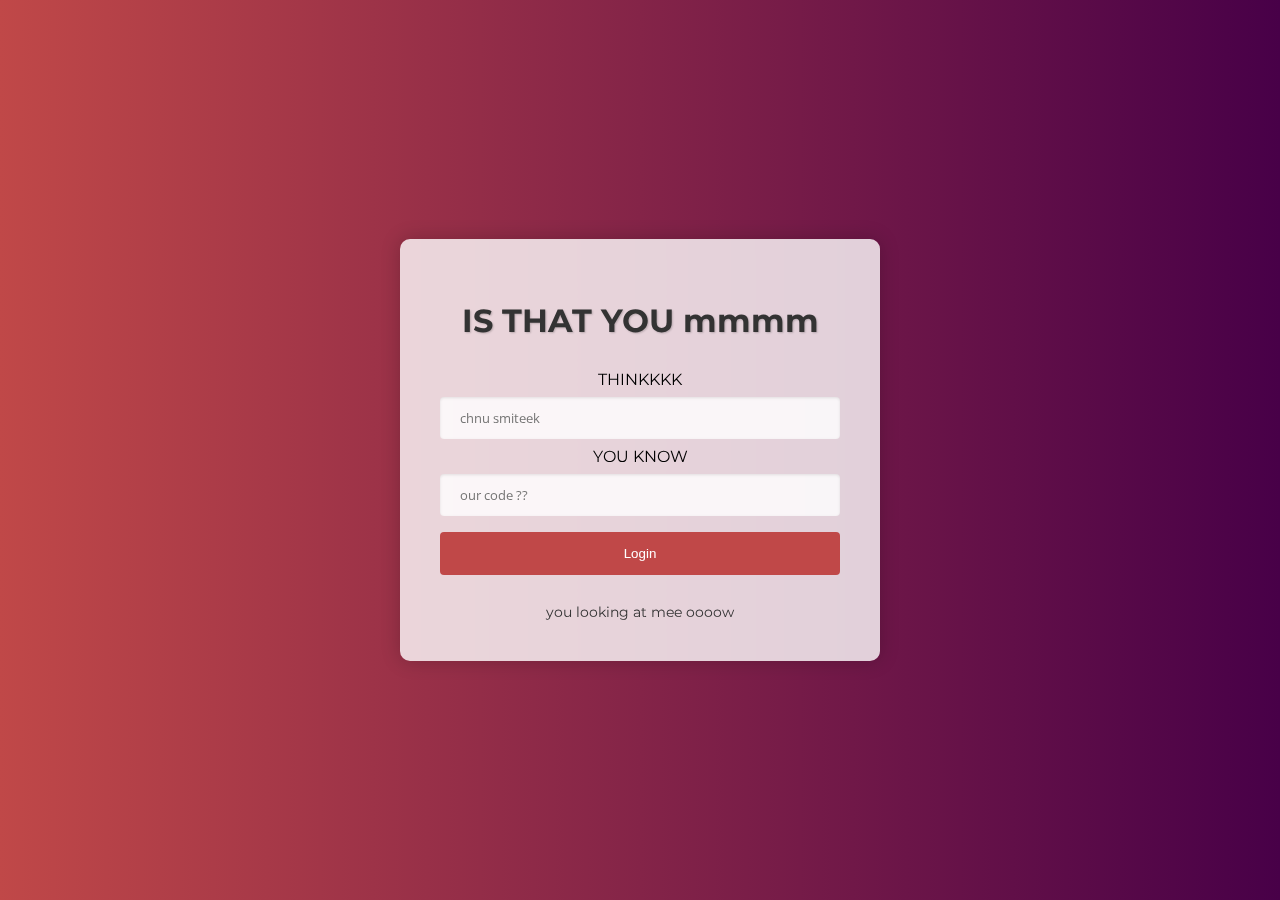
==== index.html @ e1da449b "Add files via upload" ====
<!DOCTYPE html>
<html lang="en">
<head>
    <meta charset="UTF-8">
    <meta name="viewport" content="width=device-width, initial-scale=1.0">
    <title>Login Page</title>
    <link href="https://fonts.googleapis.com/css2?family=Montserrat:wght@400;700&display=swap" rel="stylesheet">
    <link href="https://fonts.googleapis.com/css2?family=Open+Sans&display=swap" rel="stylesheet">
    <style>
      
      body {
          background: linear-gradient(to right, #c04848, #480048);
          font-family: 'Montserrat', sans-serif;
          display: flex;
          justify-content: center;
          align-items: center;
          height: 100vh;
          margin: 0;
      }

      .container {
          background-color: rgba(255, 255, 255, 0.8);
          padding: 40px;
          border-radius: 10px;
          box-shadow: 0 0 20px rgba(0, 0, 0, 0.2);
          max-width: 400px;
          width: 100%;
          backdrop-filter: blur(10px);
          text-align: center;
      }

      h1 {
          margin-bottom: 30px;
          color: #333;
          font-weight: 700;
          text-shadow: 1px 1px 2px rgba(0, 0, 0, 0.2);
      }

      input[type="text"],
      input[type="password"] {
          width: 100%;
          padding: 12px 20px;
          margin: 8px 0;
          display: inline-block;
          border: none;
          border-radius: 4px;
          box-sizing: border-box;
          background-color: rgba(255, 255, 255, 0.8);
          box-shadow: inset 0 1px 3px rgba(0, 0, 0, 0.1);
          font-family: 'Open Sans', sans-serif; /* Changed font for username and password inputs */
      }

      button {
          background-color: #c04848;
          color: white;
          padding: 14px 20px;
          margin: 8px 0;
          border: none;
          border-radius: 4px;
          cursor: pointer;
          width: 100%;
          transition: background-color 0.3s ease;
      }

      button:hover {
          background-color: #b03636;
      }

      .bottom-text {
          margin-top: 20px;
          font-size: 14px;
      }

      .bottom-text a {
          color: #333;
          text-decoration: none;
      }

      .bottom-text a:hover {
          text-decoration: underline;
      }
  </style>
</head>
<body>
    <div class="container">
        <h1>IS THAT YOU mmmm </h1>
    
        <form id="loginForm">
            <label for="username">THINKKKK</label>
            <input type="text" id="username" name="username" placeholder="chnu smiteek" required>

            <label for="password">YOU KNOW</label>
            <input type="password" id="password" name="password" placeholder="our code ??" required>

            <button type="submit">Login</button>
        </form>
        <div class="bottom-text">
            <a href="#">you looking at mee oooow</a> 
        </div>
    </div>

    <script>
        document.getElementById("loginForm").addEventListener("submit", function(event) {
            event.preventDefault(); // Prevent the form from submitting normally

            // Get the values from the form
            var username = document.getElementById("username").value;
            var password = document.getElementById("password").value;

            // Check if the username and password are correct
            if (username === "sarah" && password === "732") {
                // Redirect to another page if credentials are correct
                window.location.href = "inside.html";
            } else {
                // Display an error message if credentials are incorrect
                alert("REEEDI LBAAAL");
            }
        });
    </script>
</body>
</html>
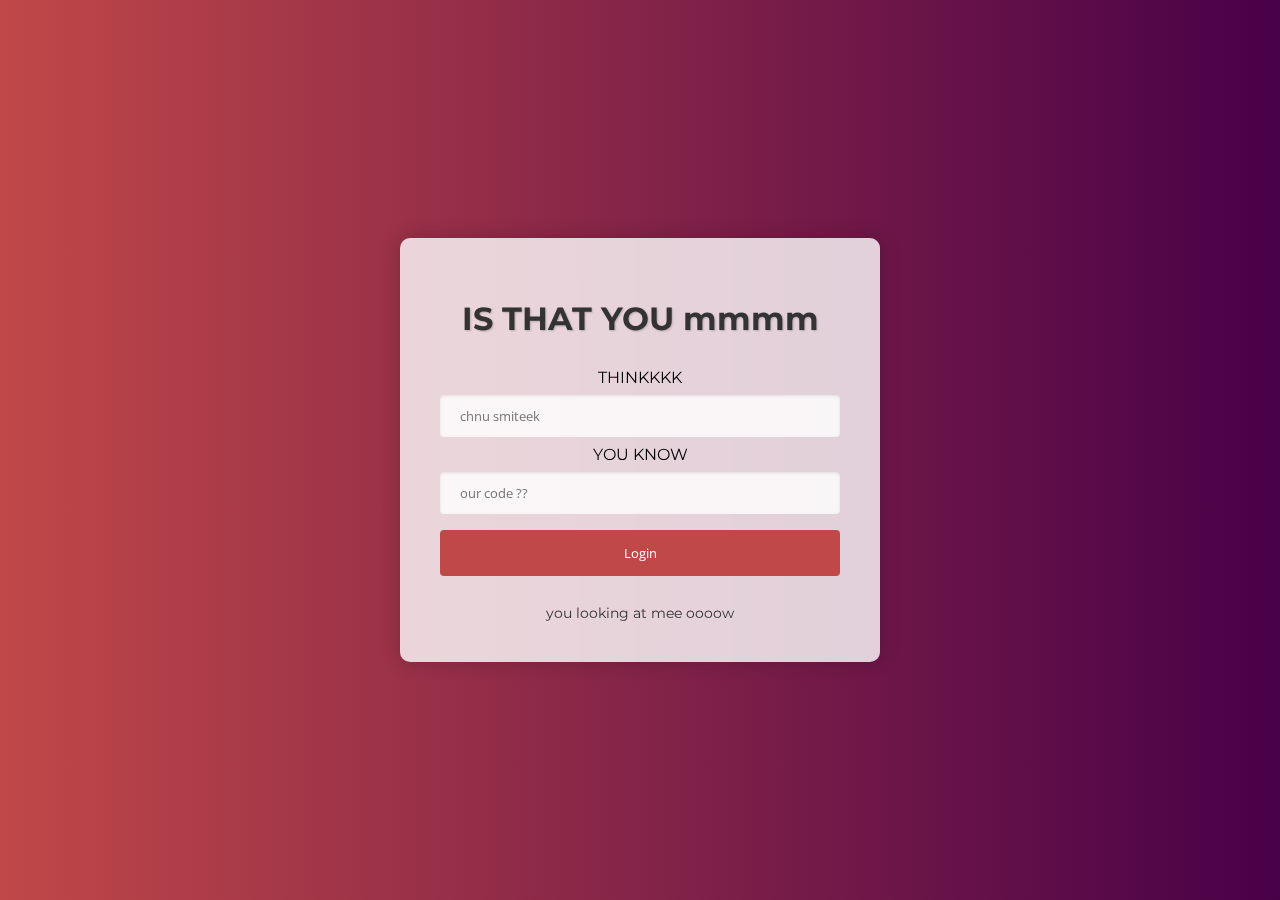
==== commit 30c4ca6f: "Update index.html" ====
--- a/index.html
+++ b/index.html
@@ -1,121 +1,133 @@
-<!DOCTYPE html>
-<html lang="en">
-<head>
-    <meta charset="UTF-8">
-    <meta name="viewport" content="width=device-width, initial-scale=1.0">
-    <title>Login Page</title>
-    <link href="https://fonts.googleapis.com/css2?family=Montserrat:wght@400;700&display=swap" rel="stylesheet">
-    <link href="https://fonts.googleapis.com/css2?family=Open+Sans&display=swap" rel="stylesheet">
-    <style>
-      
-      body {
-          background: linear-gradient(to right, #c04848, #480048);
-          font-family: 'Montserrat', sans-serif;
-          display: flex;
-          justify-content: center;
-          align-items: center;
-          height: 100vh;
-          margin: 0;
-      }
-
-      .container {
-          background-color: rgba(255, 255, 255, 0.8);
-          padding: 40px;
-          border-radius: 10px;
-          box-shadow: 0 0 20px rgba(0, 0, 0, 0.2);
-          max-width: 400px;
-          width: 100%;
-          backdrop-filter: blur(10px);
-          text-align: center;
-      }
-
-      h1 {
-          margin-bottom: 30px;
-          color: #333;
-          font-weight: 700;
-          text-shadow: 1px 1px 2px rgba(0, 0, 0, 0.2);
-      }
-
-      input[type="text"],
-      input[type="password"] {
-          width: 100%;
-          padding: 12px 20px;
-          margin: 8px 0;
-          display: inline-block;
-          border: none;
-          border-radius: 4px;
-          box-sizing: border-box;
-          background-color: rgba(255, 255, 255, 0.8);
-          box-shadow: inset 0 1px 3px rgba(0, 0, 0, 0.1);
-          font-family: 'Open Sans', sans-serif; /* Changed font for username and password inputs */
-      }
-
-      button {
-          background-color: #c04848;
-          color: white;
-          padding: 14px 20px;
-          margin: 8px 0;
-          border: none;
-          border-radius: 4px;
-          cursor: pointer;
-          width: 100%;
-          transition: background-color 0.3s ease;
-      }
-
-      button:hover {
-          background-color: #b03636;
-      }
-
-      .bottom-text {
-          margin-top: 20px;
-          font-size: 14px;
-      }
-
-      .bottom-text a {
-          color: #333;
-          text-decoration: none;
-      }
-
-      .bottom-text a:hover {
-          text-decoration: underline;
-      }
-  </style>
-</head>
-<body>
-    <div class="container">
-        <h1>IS THAT YOU mmmm </h1>
-    
-        <form id="loginForm">
-            <label for="username">THINKKKK</label>
-            <input type="text" id="username" name="username" placeholder="chnu smiteek" required>
-
-            <label for="password">YOU KNOW</label>
-            <input type="password" id="password" name="password" placeholder="our code ??" required>
-
-            <button type="submit">Login</button>
-        </form>
-        <div class="bottom-text">
-            <a href="#">you looking at mee oooow</a> 
-        </div>
-    </div>
-
-    <script>
-        document.getElementById("loginForm").addEventListener("submit", function(event) {
-            event.preventDefault(); // Prevent the form from submitting normally
-
-            // Get the values from the form
-            var username = document.getElementById("username").value;
-            var password = document.getElementById("password").value;
-
-            // Check if the username and password are correct
-            if (username === "sarah" && password === "732") {
-                // Redirect to another page if credentials are correct
-                window.location.href = "inside.html";
-            } else {
-                // Display an error message if credentials are incorrect
-                alert("REEEDI LBAAAL");
-            }
-        });
-    </script>
-</body>
-</html>
+<!DOCTYPE html>
+<html lang="en">
+<head>
+    <meta charset="UTF-8">
+    <meta name="viewport" content="width=1200">   
+    <title>LOGIN PAGE</title>
+    <link rel="icon" type="image/png" href="people.png">
+    <link href="https://fonts.googleapis.com/css2?family=Montserrat:wght@400;700&display=swap" rel="stylesheet">
+    <link href="https://fonts.googleapis.com/css2?family=Open+Sans&display=swap" rel="stylesheet">
+    <style>
+      
+      body {
+          background: linear-gradient(to right, #c04848, #480048);
+          font-family: 'Montserrat', sans-serif;
+          display: flex;
+          justify-content: center;
+          align-items: center;
+          height: 100vh;
+          margin: 0;
+      }
+
+      .container {
+          background-color: rgba(255, 255, 255, 0.8);
+          padding: 40px;
+          border-radius: 10px;
+          box-shadow: 0 0 20px rgba(0, 0, 0, 0.2);
+          max-width: 400px;
+          width: 100%;
+          backdrop-filter: blur(10px);
+          text-align: center;
+      }
+
+      h1 {
+          margin-bottom: 30px;
+          color: #333;
+          font-weight: 700;
+          text-shadow: 1px 1px 2px rgba(0, 0, 0, 0.2);
+      }
+
+      input[type="text"],
+      input[type="password"] {
+          width: 100%;
+          padding: 12px 20px;
+          margin: 8px 0;
+          display: inline-block;
+          border: none;
+          border-radius: 4px;
+          box-sizing: border-box;
+          background-color: rgba(255, 255, 255, 0.8);
+          box-shadow: inset 0 1px 3px rgba(0, 0, 0, 0.1);
+          font-family: 'Open Sans', sans-serif; /* Changed font for username and password inputs */
+      }
+
+      button {
+          background-color: #c04848;
+          color: white;
+          padding: 14px 20px;
+          margin: 8px 0;
+          border: none;
+          border-radius: 4px;
+          cursor: pointer;
+          width: 100%;
+          transition: background-color 0.3s ease;
+          font-family: 'Open Sans', sans-serif; 
+
+      }
+
+      button:hover {
+          background-color: #b03636;
+      }
+
+      .bottom-text {
+          margin-top: 20px;
+          font-size: 14px;
+      }
+
+      .bottom-text a {
+          color: #333;
+          text-decoration: none;
+      }
+
+      .bottom-text a:hover {
+          text-decoration: underline;
+      }
+  </style>
+</head>
+<body>
+    <div class="container">
+        <h1>IS THAT YOU mmmm </h1>
+    
+        <form id="loginForm">
+            <label for="username">THINKKKK</label>
+            <input type="text" id="username" name="username" placeholder="chnu smiteek" required>
+
+            <label for="password">YOU KNOW</label>
+            <input type="password" id="password" name="password" placeholder="our code ??" required>
+
+            <button type="submit">Login</button>
+        </form>
+        <div class="bottom-text">
+            <a href="#">you looking at mee oooow</a> 
+        </div>
+    </div>
+
+    <script>
+        document.getElementById("loginForm").addEventListener("submit", function(event) {
+            event.preventDefault(); // Prevent the form from submitting normally
+
+            // Get the values from the form
+            var username = document.getElementById("username").value;
+            var password = document.getElementById("password").value;
+
+            // Check if the username and password are correct
+            if (username === "sarah" && password === "732") {
+                
+                localStorage.setItem("loggedIn", "true");
+
+                // Redirect to another page if credentials are correct
+                
+                window.location.href = "inside.html";
+
+
+            } else {
+                // Display an error message if credentials are incorrect
+                alert("REEEDI LBAAAL");
+            }
+        });
+        
+    </script>
+
+
+</body>
+</html>
